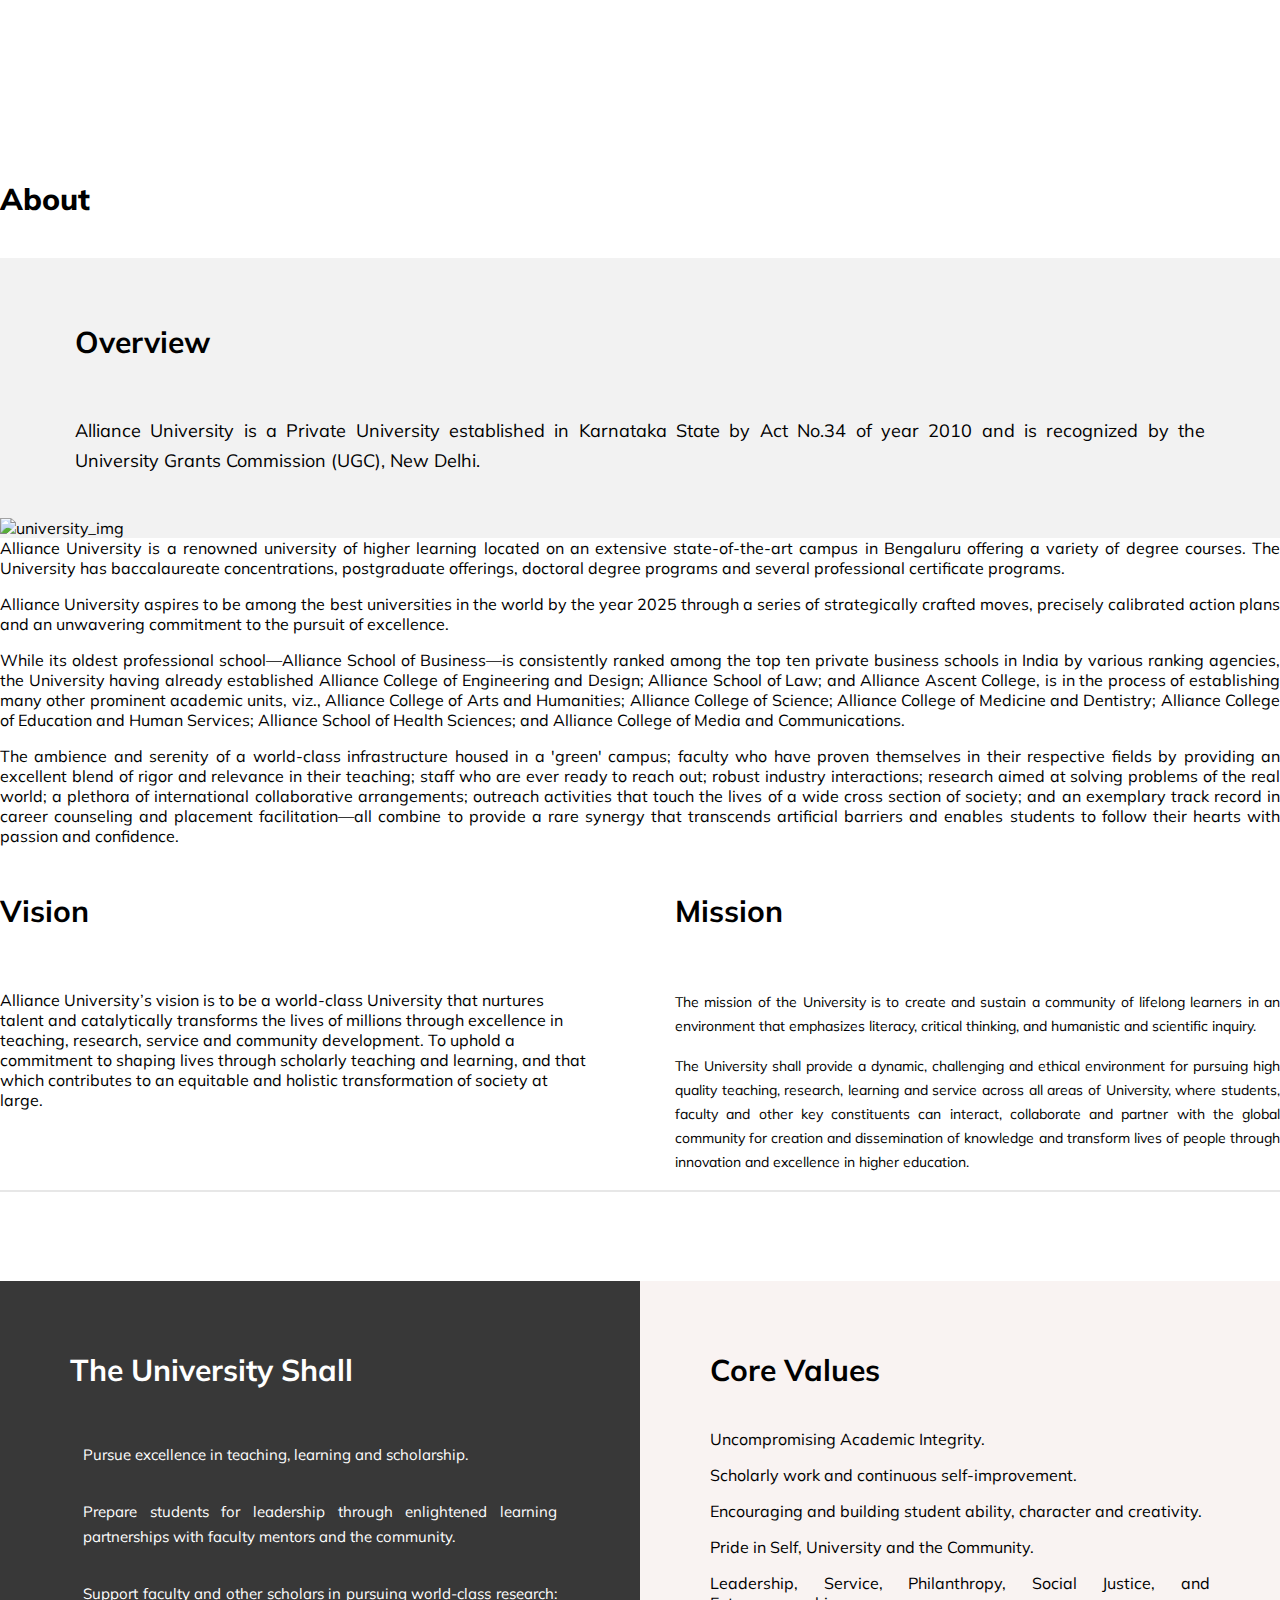
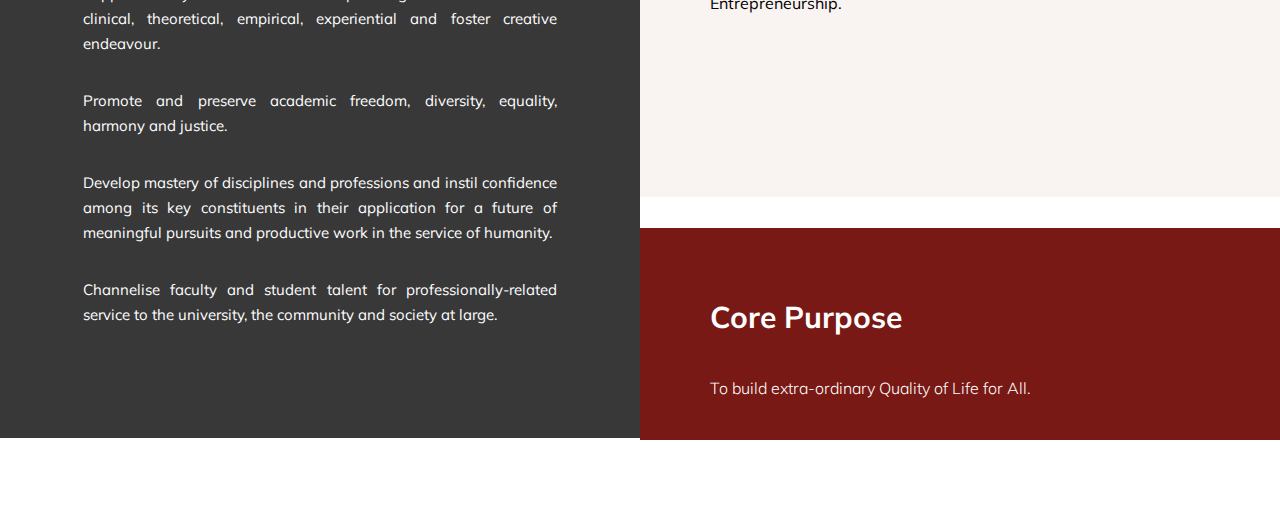
==== about.html @ cfe80951 "first commit" ====
<!DOCTYPE html>
<html lang="en">

<head>
    <meta charset="UTF-8">
    <meta name="viewport" content="width=device-width, initial-scale=1.0">
    <title>ABOUT US</title>
    <!-- bootstrap css v4.5 -->
    <link rel="stylesheet" href="https://cdn.jsdelivr.net/npm/bootstrap@4.5.3/dist/css/bootstrap.min.css"
        integrity="sha384-TX8t27EcRE3e/ihU7zmQxVncDAy5uIKz4rEkgIXeMed4M0jlfIDPvg6uqKI2xXr2" crossorigin="anonymous">
    <link rel="stylesheet" href="css/style1.css">
    <script src="https://use.fontawesome.com/a4810d46b6.js"></script>
    <link href='https://fonts.googleapis.com/css?family=Muli' rel='stylesheet'>
</head>

<body>
    <!-- 1st navbar  -->
    

    <!-- about pragaragh section -->
    <div class="container try1">
        <div class="row">
            <div class="col-md-12">
                <h3 class="about-heading">About</h3>
            </div>
      <!-- navbar js refresh do if asked       -->
        </div>
    </div>

    <!-- overview div starts from here  -->

    <div class="about-bg">
        <div class="container">
            <div class="pad_left">
                <div class="full-width">
                    <h2>Overview</h2>
                    <p>Alliance University is a Private University established in Karnataka State by Act No.34 of year
                        2010 and is recognized by the University Grants Commission (UGC), New Delhi.</p>
                </div>
            </div>
        </div>
        <!-- university image div  -->
        <div class="university_img">
            <img class="img-fluid w-100" src="https://alliance.edu.in/siteassets/images/campus-banner.jpg"
                alt="university_img">
            <section class="University-section">
                <div class="container">
                    <div class="about-section pad_left">
                        <div class="row pb-4">
                            <div class="col-md-12">
                                <p>Alliance University is a renowned university of higher learning located on an
                                    extensive state-of-the-art campus in Bengaluru offering a variety of degree courses.
                                    The University has baccalaureate concentrations, postgraduate offerings, doctoral
                                    degree programs and several professional certificate programs.</p>
                                <p>Alliance University aspires to be among the best universities in the world by the
                                    year 2025 through a series of strategically crafted moves, precisely calibrated
                                    action plans and an unwavering commitment to the pursuit of excellence.</p>
                                <p>While its oldest professional school—Alliance School of Business—is consistently
                                    ranked among the top ten private business schools in India by various ranking
                                    agencies, the University having already established Alliance College of Engineering
                                    and Design; Alliance School of Law; and Alliance Ascent College, is in the process
                                    of establishing many other prominent academic units, viz., Alliance College of Arts
                                    and Humanities; Alliance College of Science; Alliance College of Medicine and
                                    Dentistry; Alliance College of Education and Human Services; Alliance School of
                                    Health Sciences; and Alliance College of Media and Communications.</p>
                                <p>The ambience and serenity of a world-class infrastructure housed in a 'green' campus;
                                    faculty who have proven themselves in their respective fields by providing an
                                    excellent blend of rigor and relevance in their teaching; staff who are ever ready
                                    to reach out; robust industry interactions; research aimed at solving problems of
                                    the real world; a plethora of international collaborative arrangements; outreach
                                    activities that touch the lives of a wide cross section of society; and an exemplary
                                    track record in career counseling and placement facilitation—all combine to provide
                                    a rare synergy that transcends artificial barriers and enables students to follow
                                    their hearts with passion and confidence.</p>
                            </div>
                        </div>
                        <div class="row">
                            <div class="col-md-6 Vision">
                                <h3>Vision</h3>
                                <p">Alliance University’s vision is to be a world-class University that nurtures talent
                                    and catalytically transforms the lives of millions through excellence in teaching,
                                    research, service and community development. To uphold a commitment to shaping lives
                                    through scholarly teaching and learning, and that which contributes to an equitable
                                    and holistic transformation of society at large.</p>
                            </div>
                            <div class="col-md-6 Mission">
                                <h3>Mission</h3>
                                <p>The mission of the University is to create and sustain a community of lifelong
                                    learners in an environment that emphasizes literacy, critical thinking, and
                                    humanistic and scientific inquiry.</p>
                                <p>The University shall provide a dynamic, challenging and ethical environment for
                                    pursuing high quality teaching, research, learning and service across all areas of
                                    University, where students, faculty and other key constituents can interact,
                                    collaborate and partner with the global community for creation and dissemination of
                                    knowledge and transform lives of people through innovation and excellence in higher
                                    education.</p>
                            </div>
                        </div>
                    </div>
                </div>
            </section>

            <!-- university shall -->

            <section class="about-shall">
                <div class="container">
                    <div class="row">
                        <div class="col-md-6">
                            <div class="shall">
                                <h3>The University Shall</h3>
                                <p>Pursue excellence in teaching, learning and scholarship.</p>
                                <p>Prepare students for leadership through enlightened learning partnerships with
                                    faculty mentors and the community.</p>
                                <p>Support faculty and other scholars in pursuing world-class research: clinical,
                                    theoretical, empirical, experiential and foster creative endeavour.</p>
                                <p>Promote and preserve academic freedom, diversity, equality, harmony and justice.</p>
                                <p>Develop mastery of disciplines and professions and instil confidence among its key
                                    constituents in their application for a future of meaningful pursuits and productive
                                    work in the service of humanity.</p>
                                <p>Channelise faculty and student talent for professionally-related service to the
                                    university, the community and society at large.</p>

                            </div>
                        </div>
                        <div class="col-md-6">
                            <div class="Values">
                                <h3>Core Values</h3>
                                <p>Uncompromising Academic Integrity.</p>
                                <p>Scholarly work and continuous self-improvement.</p>
                                <p>Encouraging and building student ability, character and creativity.</p>
                                <p>Pride in Self, University and the Community.</p>
                                <p>Leadership, Service, Philanthropy, Social Justice, and Entrepreneurship.</p>
                            </div>
                            <div class="Purpose">
                                <h3>Core Purpose</h3>
                                <p style="font-size: 16px;">To build extra-ordinary Quality of Life for All.</p>
                            </div>
                        </div>
                    </div>
                </div>
            </section>

         



    <!-- bootstrap script v4.5 -->
    <script src="https://code.jquery.com/jquery-3.5.1.slim.min.js"
        integrity="sha384-DfXdz2htPH0lsSSs5nCTpuj/zy4C+OGpamoFVy38MVBnE+IbbVYUew+OrCXaRkfj" crossorigin="anonymous">
    </script>
    <script src="https://cdn.jsdelivr.net/npm/bootstrap@4.5.3/dist/js/bootstrap.bundle.min.js"
        integrity="sha384-ho+j7jyWK8fNQe+A12Hb8AhRq26LrZ/JpcUGGOn+Y7RsweNrtN/tE3MoK7ZeZDyx" crossorigin="anonymous">
    </script>
    <!-- navbar shrink js -->
    <script>
     $(document).on("scroll", function(){

        if ($(document).scrollTop() > 80){
            $(".primary-nav").addClass("shrink");
            $(".hrline").hide();
        } else {
            $(".primary-nav").removeClass("shrink");
            $(".hrline").show();
        }

        });
    </script>
</body>

</html>
---- css/style1.css ----
*, ::after, ::before {
    box-sizing: border-box;
}
body{
    margin: 0%;
    padding: 0%;
    box-sizing: border-box;
    font-family: Muli,sans-serif;
    
}
/* navbar css */
.navbar{
    background-color:#1a3a9c;
    padding-bottom: 3px;
    padding-right: 15px;
    padding-left: 15px;
    margin-right:auto;
    margin-left:auto;
    /* line-height: 1.7; */
}
.navbar  a {
    font-size: 13.5px;
    color: white ;

}
.spn_apply{
    font-size: 15px;
    padding: 14px 20px;
    color: #fff;
    background: #000;
    z-index: 1;
    overflow: hidden;
    font-weight: 900;
    letter-spacing: 2px;
    position: relative;
}

.spn:hover {
    transition: all .4s ease;
    -webkit-transition: all .4s ease;
    opacity: 0.7;
  }

 .container{
    width: 100%;
    /* padding-top: 10rem; */
    padding-right: 15px;
    padding-left: 15px;
    margin-right: auto;
    margin-left: auto;
 }

 .about-heading {
    font-weight: 800;
    font-size: 30px;
    padding: 0;
    width: 100%;
    margin-bottom: 40px;
}
/* second nav bar css */
/* .try{
    padding: 30px;
} */
.try1{
    padding-top: 150px;
}
.hrline{
    width:75%;
    text-align:left;
    margin-right:0;
    margin-top: -10px;
    color:gray;
    background-color:gray;
}
.top-logo {
    -webkit-transition: all .5s ease;
    -moz-transition: all .5s ease;
    -o-transition: all .5s ease;
    transition: all 1s ease;
    background: 0 0;
    position: fixed;
    z-index: 3;
    width: 100%;
    padding-top: 30px;
    background-color: #fff;
}
.shrink {
    padding-top: 30px !important;
    padding-bottom: 0 !important;
    min-height: 55px !important;
}
.shrink .zee {
    height: 50px !important;
    line-height: 0 !important;
    margin-top: -30px;
    transition: all 0.8s ease-in-out;

}
.primary-nav {
    transition: all 0.8s ease-in-out;
    -webkit-transition: all 0.8s ease-in-out;
    -moz-transition: all 0.8s ease-in-out;
  
 }
 .shrink a {
    padding-top: 0 !important;
    padding-bottom: 0 !important;  
    
}
 /* expereiment ends */
.top-logo .container-fluid {
    max-width: 1830px;
    padding-left: 0;
}
.container-fluid {
    width: 100%;
    padding-right: 15px;
    padding-left: 15px;
    margin-right: auto;
    margin-left: auto;
}
.wed-logo {
    float: left;
    width: 26%;
    padding-top: 25px;
    padding-left: 50px;
}
.wed-logo a {
    position: relative;
    z-index: 9999;
}
.main-menu {
    float: right;
    width: 74%;
}

.main-menu ul {
    float: right;
}
.main-menu ul li {
    /* float: left; */
    display: inline-block;
}
header.main-section.inner-header .main-menu a {
    color: #000;
}
.main-menu ul li a {
    color: #000;
    padding: 42px 16px 26px;
    display: block;
    font-size: 16px;
    font-weight: 900;
    text-transform: uppercase;
    position: relative;
    z-index: 999;
    letter-spacing: 2px;
}


/* overvivew style */
.about-bg {
    background: #f2f2f2;
}
.full-width {
    padding: 40px 60px;
}
.full-width h2 {
    font-size: 30px;
    padding: 0 0 30px;
    color: #000;
    font-weight: 700;
}
.full-width p:last-child {
    margin-bottom: 0;
}
.full-width p {
    font-size: 18px;
    line-height: 30px;
    
}

p{
    text-align: justify;
    margin-top: 0;
    margin-bottom: 1rem;
}

/* university image */
.university_img {
    position: relative;
}

.w-100 {
    width: 100%!important;
}
.img-fluid {
    max-width: 100%;
    height: auto;
}
img {
    vertical-align: middle;
    border-style: none;
}
/* about university */
.university_img .col-md-7 {
    -ms-flex: 0 0 100%;
    flex: 0 0 100%;
    width: 100%;
    max-width: 1230px;
    margin: 0 auto;
    
}
.d-none {
    display: none!important;
}
.University-section {
    background: #fff;
    border-bottom: 2px solid #9e9e9e40;
}
.row {
  
    display: flex;
    -ms-flex-wrap: wrap;
    flex-wrap: wrap;
    margin-right: -15px;
    margin-left: -15px;
}
/* vision mission */
.col-md-6.Vision {
    padding-right: 50px;
}
.Vision h3 {
    font-size: 30px;
    padding: 0 0 30px;
    color: #000;
    font-weight: 700;
}
.Vision p {
    font-size: 14px;
    color: #000;
    font-weight: 400;
    line-height: 24px;
}

.col-md-6.Mission {
    padding-left: 35px;
}

.Mission h3 {
    font-size: 30px;
    padding: 0 0 30px;
    color: #000;
    font-weight: 700;
}
.Mission p {
    font-size: 14px;
    color: #000;
    font-weight: 400;
    line-height: 24px;
}

/* University shall */
.about-shall {
    background: #fff;
    padding: 7% 0;
}
@media (min-width: 768px){
.col-md-6 {
    -ms-flex: 0 0 50%;
    flex: 0 0 50%;
    max-width: 50%;
}
}

.shall {
    padding: 40px 70px;
    background: #383838;
    height: 757px;
}
.shall h3 {
    color: #fff;
    font-size: 30px;
    padding: 0 0 10px;
    font-weight: 700;
}

.shall p {
    font-size: 15px;
    color: #fff;
    font-weight: 400;
    line-height: 25px;
    padding: 13px;
    margin-bottom: 6px;
}
/* core values section */

.Values {
    background: #f9f3f2;
    padding: 40px 70px;
    margin-bottom: 31px;
    height: 516px;
}

.Values h3 {
    font-size: 30px;
    padding: 0 0 10px;
    font-weight: 700;
}
/* Purpose section */
.Purpose {
    background: #781915;
    padding: 40px 70px;
    height: 212px;
}

.Purpose h3 {
    color: #fff;
    font-size: 30px;
    padding: 0 0 10px;
    font-weight: 700;
    margin-bottom: 30px;
}

.Purpose p {
    font-size: 21px;
    color: #fff;
    font-weight: 300;
    line-height: 24px;
}

/* footer css */
.wed-hom-footer {
    padding: 25px 0 15px;
    background: #2e334a;
}

.wed-foot-link {
    border-top: 1px groove #ffffff00;
    border-bottom: 1px groove #6a83a000;
    padding: 35px 0 0;
}
.wed-foot-link div {
    border-right: 1px groove #6a83a000;
}

.wed-hom-footer h4 {
    font-size: 14px;
    color: #fff;
    padding-bottom: 6px;
    text-transform: uppercase;
    padding-top: 15px;
    font-weight: 900;
    margin-bottom: 5px;
}

.wed-foot-link ul {
    padding-left: 0;
    width: 100%;
    display: table;
}
.wed-foot-link ul li {
    width: 100%;
    float: left;
    list-style: none;
    text-align: left;
}
.wed-foot-link ul li a {
    color: #cfd3e2;
    font-size: 13px;
    font-weight: 400;
}
a {
    color: #007bff;
    text-decoration: none;
    background-color: transparent;
    -webkit-transition: all .5s ease;
    -moz-transition: all .5s ease;
    -o-transition: all .5s ease;
    transition: all .5s ease;
    outline: 0;
}
.wed-foot-link h5 {
    color: #fff;
    font-weight: 800;
    margin: 22px 0 15px;
}
.wed-foot-link div:last-child {
    border-right: 1px groove #6a83a000;
}
/* social section in footer */
.icon-link.fill.facebook {
    background-color: #3b5998;
}

.icon-link.round {
    border-radius: 50%;
}
.icon-link {
    width: 40px;
    height: 40px;
    background-color: #666;
    line-height: 30px;
    text-align: center;
    vertical-align: middle;
    display: inline-block;
    cursor: pointer;
    outline: 0;
    margin: 5px;
    box-sizing: content-box;
}

.icon-link .fa {
    color: #fff;
    line-height: 40px;
    font-size: 20px;
}
/* .fa {
    display: inline-block;
    font: normal normal normal 14px/1 FontAwesome;
    font-size: inherit;
    text-rendering: auto;
    -webkit-font-smoothing: antialiased;
    -moz-osx-font-smoothing: grayscale;
} */

.icon-link.fill.twitter {
    background-color: #00aced;
}
.icon-link.fill.instagram {
    background-color: #517fa1;
}
.icon-link.fill.youtube-play {
    background-color: #df1c31;
}
.icon-link.fill.linkedin {
    background-color: #007bb3;
}

.social .icon-link.fill:hover{
 background-color: #ebebeb;
 
}
.social i:hover{
   color: #007bb3;
}
.social .fa-youtube-play:hover{
    color: #df1c31;
 }
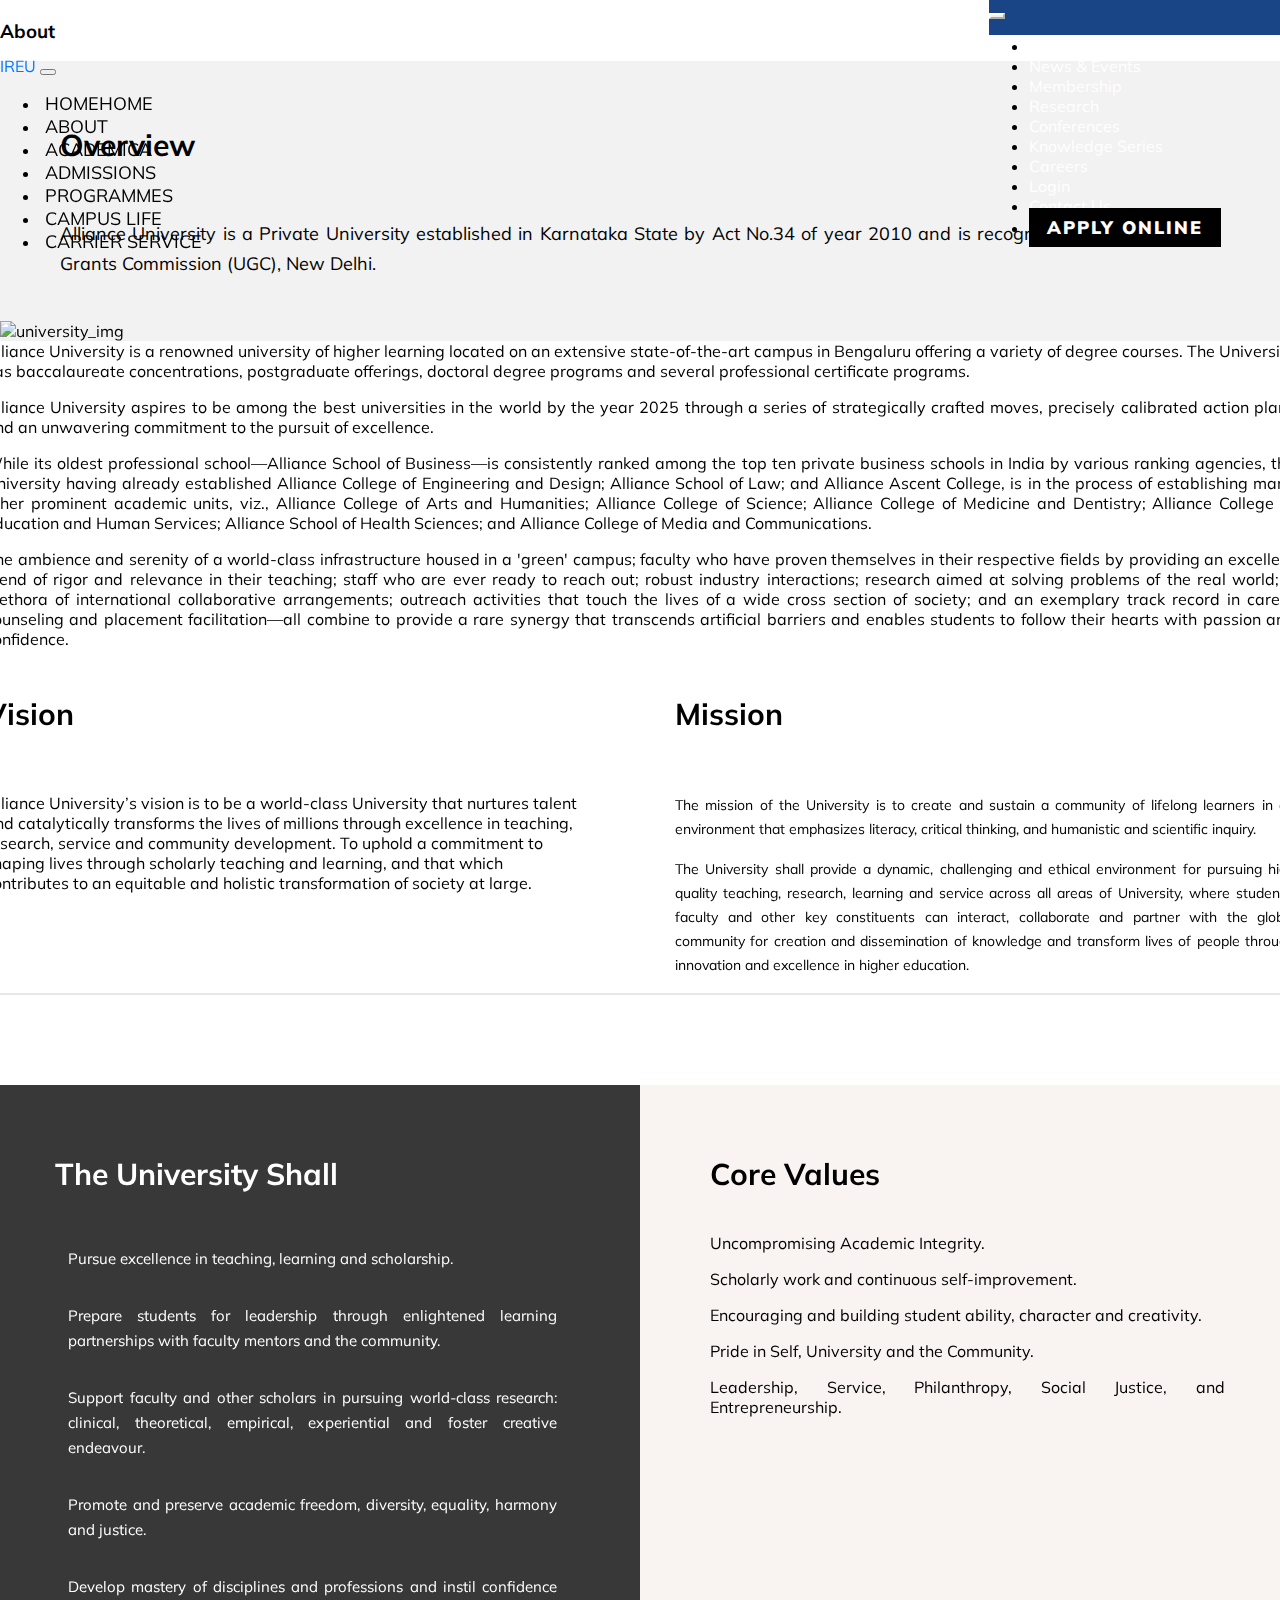
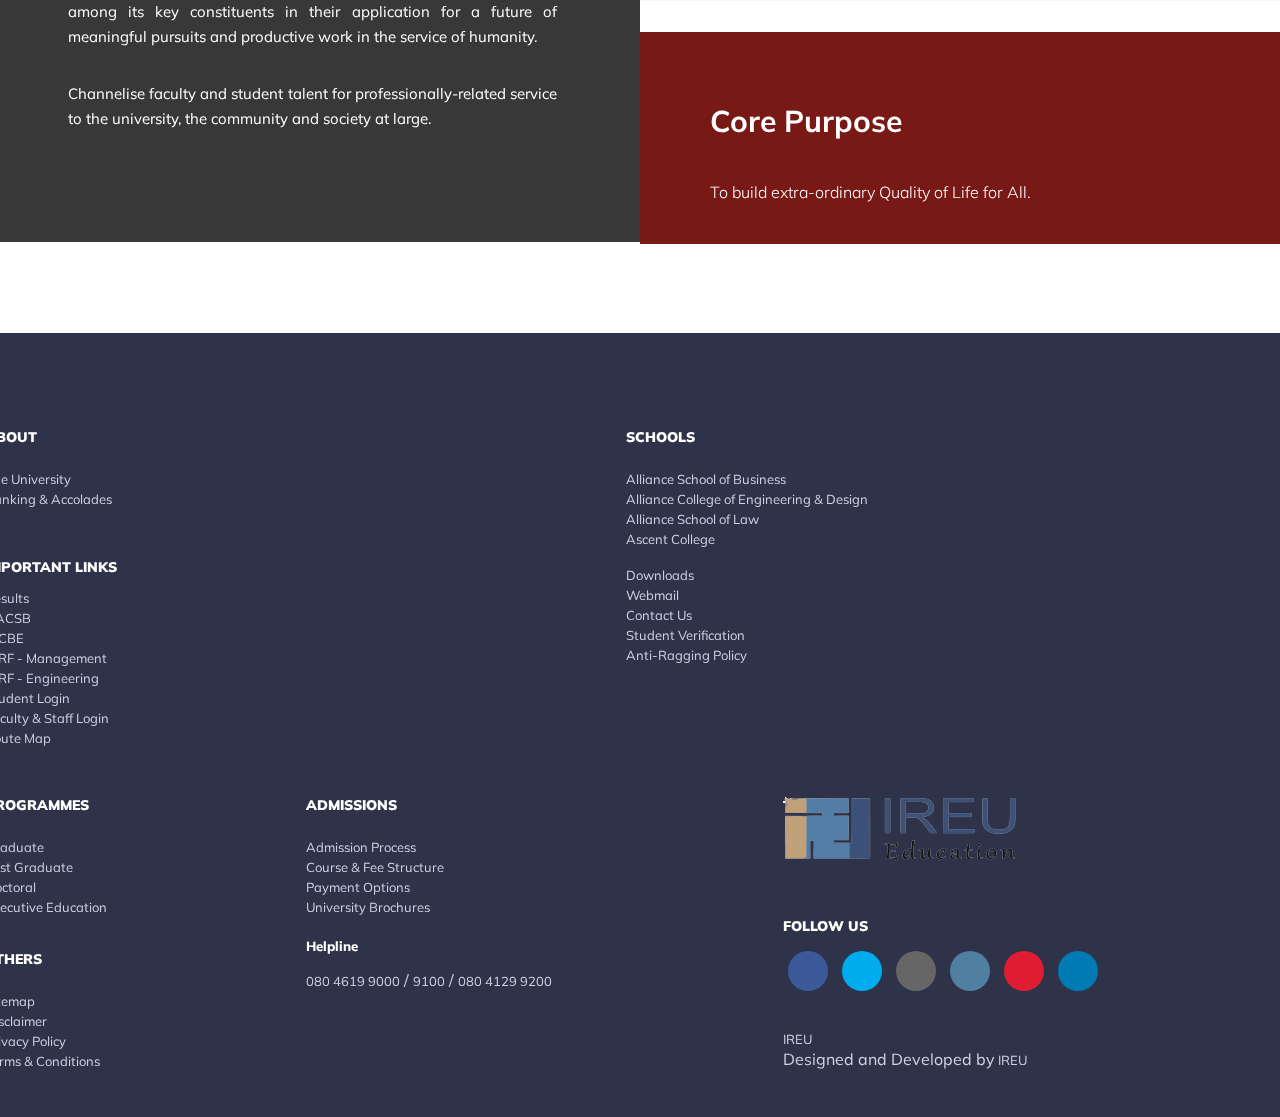
==== commit fda63cff: "final" ====
--- a/about.html
+++ b/about.html
@@ -8,14 +8,96 @@
     <!-- bootstrap css v4.5 -->
     <link rel="stylesheet" href="https://cdn.jsdelivr.net/npm/bootstrap@4.5.3/dist/css/bootstrap.min.css"
         integrity="sha384-TX8t27EcRE3e/ihU7zmQxVncDAy5uIKz4rEkgIXeMed4M0jlfIDPvg6uqKI2xXr2" crossorigin="anonymous">
+        <link rel="stylesheet" href="css/nav_bar.css">
     <link rel="stylesheet" href="css/style1.css">
+    <link rel="stylesheet" href="css/foot.css">
     <script src="https://use.fontawesome.com/a4810d46b6.js"></script>
     <link href='https://fonts.googleapis.com/css?family=Muli' rel='stylesheet'>
 </head>
 
 <body>
     <!-- 1st navbar  -->
-    
+     <header>
+        <!-- 
+fixed
+-->
+<nav class="navbar navbar-expand-lg  fixed-top ">
+    <a href="/" class="navbar-brand"></a>
+    <button class="navbar-toggler custom-toggler" type="button" data-toggle="collapse" data-target="#navbar1">
+        <span class="navbar-toggler-icon "></span>
+    </button>
+    <div class="navbar-collapse collapse" id="navbar1">
+        <ul class="navbar-nav ml-auto" >
+            <li class="nav-item active">
+                <a class="nav-link" href="#" style="color: #fff">International Collaborations<span class="sr-only">Home</span></a>
+            </li>
+            <li class="nav-item">
+                <a class="nav-link" href="#" style="color: #fff">News &amp; Events</a>
+            </li>
+            <li class="nav-item">
+                <a class="nav-link link2" href="#" style="color: #fff">Membership</a>
+            </li>
+            <li class="nav-item">
+                <a class="nav-link link2" href="#" style="color: #fff">Research</a>
+            </li>
+            <li class="nav-item">
+                <a class="nav-link link2" href="#" style="color: #fff">Conferences</a>
+            </li>
+            <li class="nav-item">
+                <a class="nav-link link2" href="#" style="color: #fff">Knowledge Series</a>
+            </li>
+            <li class="nav-item">
+                <a class="nav-link link2" href="#" style="color: #fff">Careers</a>
+            </li>
+            <li class="nav-item">
+                <a class="nav-link link2" href="#" style="color: #fff">Login</a>
+            </li>
+            <li class="nav-item">
+                <a class="nav-link link2" href="#" style="color: #fff"> Contact Us</a>
+            </li>
+            <li class="nav-item">
+                <a class="nav-link link2" href="#" style="color: #fff"><span class="spn_apply">APPLY ONLINE</span></a></a>
+            </li>
+            
+        </ul>
+    </div>
+</nav>
+
+<div class="sticky-top">
+    <nav class="navbar navbar-expand-sm ">
+        <a href="/" class="navbar-brand">IREU</a>
+        <button class="navbar-toggler custom-toggle1" type="button" data-toggle="collapse" data-target="#navbar2">
+            <span class="navbar-toggler-icon"></span>
+        </button>
+        <div class="navbar-collapse collapse" id="navbar2">
+            <ul class="navbar-nav ml-auto snd_nav">
+                <li class="nav-item active ">
+                    <a class="nav-link link2" href="index.html" style="color:black">Home<span class="sr-only">Home</span></a>
+                </li>
+                <li class="nav-item">
+                    <a class="nav-link link2" href="about.html" style="color:black">About</a>
+                </li>
+                <li class="nav-item">
+                    <a class="nav-link link2" href="#" style="color:black">Academica</a>
+                </li>
+                <li class="nav-item">
+                    <a class="nav-link link2" href="#" style="color:black">Admissions</a>
+                </li>
+                <li class="nav-item">
+                    <a class="nav-link link2" href="#" style="color:black">Programmes</a>
+                </li>
+                <li class="nav-item">
+                    <a class="nav-link link2" href="#" style="color:black">Campus Life</a>
+                </li>
+                <li class="nav-item">
+                    <a class="nav-link link2" href="#" style="color:black">Carrier Service</a>
+                </li>
+            </ul>
+        </div>
+    </nav>
+</div>
+
+    </header>
 
     <!-- about pragaragh section -->
     <div class="container try1">
@@ -140,7 +222,153 @@
                 </div>
             </section>
 
-         
+          <footer>
+ <div class="wed-hom-footer">
+                <div class="container">
+                    <div class="row wed-foot-link">
+                        <div class="col-md-2 foot-tc-mar-t-o">
+                            <h4>About</h4>
+                            <ul>
+                                <li>
+                                    <a href="#">The University</a>
+                                </li>
+                                <li>
+                                    <a href="#">Ranking & Accolades</a>
+                                </li>
+                            </ul>
+                            <ul>
+                            <h4>Important Links</h4>
+                            <li>
+                                <a href="#">Results</a>
+                            </li>
+                            <li>
+                                <a href="#">AACSB</a>
+                            </li>
+                            <li>
+                                <a href="#">IACBE</a>
+                            </li>
+                            <li>
+                                <a href="#">NIRF - Management</a>
+                            </li>
+                            <li>
+                                <a href="#">NIRF - Engineering</a>
+                            </li>
+                            <li>
+                                <a href="#">Student Login</a>
+                            </li>
+                            <li>
+                                <a href="#">Faculty & Staff Login</a>
+                            </li>
+                            <li>
+                                <a href="#">Route Map</a>
+                            </li>
+                        </ul>
+                        </div>
+                        <!-- schools div -->
+                        <div class="col-md-3 foot-tc-mar-t-o">
+                            <h4>schools</h4>
+                            <ul>
+                                <li>
+                                    <a href="#">Alliance School of Business</a>
+                                </li>
+                                <li>
+                                    <a href="#">Alliance College of Engineering & Design</a>
+                                </li>
+                                <li>
+                                    <a href="#">Alliance School of Law</a>
+                                </li>
+                                <li>
+                                    <a href="#">Ascent College</a>
+                                </li>
+                            </ul>
+                            <ul>
+                                <li>
+                                    <a href="#">Downloads</a>
+                                </li>
+                                <li>
+                                    <a href="#">Webmail</a>
+                                </li>
+                                <li>
+                                    <a href="#">Contact Us</a>
+                                </li>
+                                <li>
+                                    <a href="#">Student Verification</a>
+                                </li>
+                                <li>
+                                    <a href="#">Anti-Ragging Policy</a>
+                                </li>
+                            </ul>
+                        </div>
+                        <!-- programmes section -->
+                    <div class="col-md-2 foot-tc-mar-t-o">
+                        <h4>PROGRAMMES</h4>
+                        <ul>
+                            <li><a href="#">Graduate</a></li>
+                            <li><a href="#">Post Graduate</a></li>
+                            <li><a href="#">Doctoral</a></li>
+                            <li><a href="#">Executive Education</a></li>
+                        </ul>
+                        <h4>OTHERS</h4>
+                        <ul>
+                            <li><a href="#">Sitemap</a></li>
+                            <li><a href="#">Disclaimer</a></li>
+                            <li><a href="#">Privacy Policy</a></li>
+                            <li><a href="#">Terms & Conditions</a></li>
+                        </ul>
+                    </div>
+                     <!-- admission section -->
+                    <div class="col-md-2 foot-tc-mar-t-o mobile-ftr1">
+                        <h4>Admissions</h4>
+                        <ul>
+                            <li><a href="#">Admission Process</a></li>
+                            <li><a href="#">Course & Fee Structure</a></li>
+                            <li><a href="#">Payment Options</a></li>
+                            <li><a href="#">University Brochures</a></li>
+                        </ul>
+                        <h5>Helpline</h5>
+                        <ul>
+                            <li>
+                              <p style="color: #cfd3e2;">
+                                <a href="#">080 4619 9000</a>
+                                / 
+                                <a href="#">9100</a>
+                                / 
+                                <a href="#">080 4129 9200</a>
+                              </p>
+                            </li>
+                        </ul>
+                    </div>
+                     <!-- logo and social icon section -->
+                     <div class="col-md-3">
+                         <h4><a href="#"><img src="IREU-logo.png" alt="IREU_LOGO"></a></h4>
+                         <ul><li>
+                             <h4>follow us</h4>
+                             <p class="social">
+                                 <span><a target="_blank" href="https://www.facebook.com/" class="icon-link round facebook fill"><i class="fa fa-facebook"></i></a></span>
+                                 <span><a target="_blank" href="https://twitter.com/" class="icon-link round twitter fill"><i class="fa fa-twitter"></i></a></span>
+                                 <span><a target="_blank" title="blogspot.com" href="#" class="icon-link round newspaper-o fill"><i class="fa fa-newspaper-o"></i></a></span>
+                                 <span><a target="_blank" href="https://www.instagram.com/" class="icon-link round instagram fill"><i class="fa fa-instagram"></i></a></span>
+                                 <span><a target="_blank" href="https://www.youtube.com/" class="icon-link round youtube-play fill"><i class="fa fa-youtube-play"></i></a></span>
+                                 <span ><a target="_blank" href="https://www.linkedin.com/" class="icon-link round linkedin fill"><i class="fa fa-linkedin"></i></a></span>
+                             </p>
+                            </li>
+                        </ul>
+                        <ul>
+                            <li>
+                                <p><a href="#"><i class="fa fa-copyright"></i> IREU</a></p>
+                                <p style="margin-top: -15px;color: #cfd3e2;">Designed and Developed by<a href="#"> IREU</a></p>
+                            </li>
+                        </ul>
+                     </div>
+
+                    </div>
+                </div>
+            </div>
+                  
+        </div>
+    </div>
+
+     </footer>
 
 
 
@@ -152,19 +380,23 @@
         integrity="sha384-ho+j7jyWK8fNQe+A12Hb8AhRq26LrZ/JpcUGGOn+Y7RsweNrtN/tE3MoK7ZeZDyx" crossorigin="anonymous">
     </script>
     <!-- navbar shrink js -->
-    <script>
-     $(document).on("scroll", function(){
-
-        if ($(document).scrollTop() > 80){
-            $(".primary-nav").addClass("shrink");
-            $(".hrline").hide();
+   <script>
+    $(document).ready(function () {
+    var scroll_pos = 0;
+    $(document).scroll(function () {
+        scroll_pos = $(this).scrollTop();
+        if (scroll_pos > 80) {
+            $(".sticky-top a").css("color", "white");
+            $(".sticky-top").css('background-color', 'black');
+
+
         } else {
-            $(".primary-nav").removeClass("shrink");
-            $(".hrline").show();
+            $(".sticky-top").css('background-color', 'transparent');
         }
-
-        });
-    </script>
+    });
+});
+
+</script>
 </body>
 
 </html>--- a/css/nav_bar.css
+++ b/css/nav_bar.css
@@ -0,0 +1,65 @@
+.fixed-top{
+    height: 35px;
+}
+.fixed-top-2 {
+    margin-top: 56px;
+    /* text-align: justify; */
+   
+}
+.custom-toggler .navbar-toggler-icon {
+  background-image: url("data:image/svg+xml;charset=utf8,<svg viewBox='0 0 32 32' xmlns='http://www.w3.org/2000/svg'><path stroke='rgba(255,255,255, 255)' stroke-width='2' stroke-linecap='round' stroke-miterlimit='10' d='M4 8h24M4 16h24M4 24h24'/></svg>");
+  height: 15px;
+  width: 20px;
+}
+
+.custom-toggler.navbar-toggler {
+  border-color: rgb(255, 255, 255);
+} 
+.custom-toggler1 .navbar-toggler-icon {
+  background-image: url("data:image/svg+xml;charset=utf8,<svg viewBox='0 0 32 32' xmlns='http://www.w3.org/2000/svg'><path stroke='rgba(55, 72, 113, 1)' stroke-width='2' stroke-linecap='round' stroke-miterlimit='10' d='M4 8h24M4 16h24M4 24h24'/></svg>");
+  height: 15px;
+  width: 20px;
+}
+
+.custom-toggler1.navbar-toggler {
+  border-color: rgb(255, 255, 255);
+} 
+header >.navbar{
+ 
+    background-color: #194486 ;
+    float: right;
+}
+
+.sticky-top {
+    padding-top: 56px;
+    background-color: transparent;
+    color: black;
+    position: fixed;
+    width: 100%;
+    padding-bottom: 20px;
+    
+}
+.snd_nav>li>a{
+    font-size: large;
+    text-transform: uppercase;
+    padding: 5px;
+}
+.snd_nav>.nav-item>.link2:hover{
+    
+    text-transform: uppercase;
+    padding: 5px;
+    color: blueviolet;
+    text-decoration: underline;
+}
+.spn_apply {
+    color: #fff;
+    background: #000;
+    padding: 8px 18px;
+    overflow: hidden;
+    z-index: 1;
+    position: relative;
+    z-index: 1;
+    font-size: 18px;
+    font-weight: 900;
+    letter-spacing: 2px;
+}--- a/css/style1.css
+++ b/css/style1.css
@@ -1,418 +1,267 @@
-*, ::after, ::before {
-    box-sizing: border-box;
-}
-body{
-    margin: 0%;
-    padding: 0%;
-    box-sizing: border-box;
-    font-family: Muli,sans-serif;
-    
-}
-/* navbar css */
-.navbar{
-    background-color:#1a3a9c;
-    padding-bottom: 3px;
-    padding-right: 15px;
-    padding-left: 15px;
-    margin-right:auto;
-    margin-left:auto;
-    /* line-height: 1.7; */
-}
-.navbar  a {
-    font-size: 13.5px;
-    color: white ;
-
-}
-.spn_apply{
-    font-size: 15px;
-    padding: 14px 20px;
-    color: #fff;
-    background: #000;
-    z-index: 1;
-    overflow: hidden;
-    font-weight: 900;
-    letter-spacing: 2px;
-    position: relative;
-}
-
-.spn:hover {
-    transition: all .4s ease;
-    -webkit-transition: all .4s ease;
-    opacity: 0.7;
-  }
-
- .container{
-    width: 100%;
-    /* padding-top: 10rem; */
-    padding-right: 15px;
-    padding-left: 15px;
-    margin-right: auto;
-    margin-left: auto;
- }
-
- .about-heading {
-    font-weight: 800;
-    font-size: 30px;
-    padding: 0;
-    width: 100%;
-    margin-bottom: 40px;
-}
-/* second nav bar css */
-/* .try{
-    padding: 30px;
-} */
-.try1{
-    padding-top: 150px;
-}
-.hrline{
-    width:75%;
-    text-align:left;
-    margin-right:0;
-    margin-top: -10px;
-    color:gray;
-    background-color:gray;
-}
-.top-logo {
-    -webkit-transition: all .5s ease;
-    -moz-transition: all .5s ease;
-    -o-transition: all .5s ease;
-    transition: all 1s ease;
-    background: 0 0;
-    position: fixed;
-    z-index: 3;
-    width: 100%;
-    padding-top: 30px;
-    background-color: #fff;
-}
-.shrink {
-    padding-top: 30px !important;
-    padding-bottom: 0 !important;
-    min-height: 55px !important;
-}
-.shrink .zee {
-    height: 50px !important;
-    line-height: 0 !important;
-    margin-top: -30px;
-    transition: all 0.8s ease-in-out;
-
-}
-.primary-nav {
-    transition: all 0.8s ease-in-out;
-    -webkit-transition: all 0.8s ease-in-out;
-    -moz-transition: all 0.8s ease-in-out;
-  
- }
- .shrink a {
-    padding-top: 0 !important;
-    padding-bottom: 0 !important;  
-    
-}
- /* expereiment ends */
-.top-logo .container-fluid {
-    max-width: 1830px;
-    padding-left: 0;
-}
-.container-fluid {
-    width: 100%;
-    padding-right: 15px;
-    padding-left: 15px;
-    margin-right: auto;
-    margin-left: auto;
-}
-.wed-logo {
-    float: left;
-    width: 26%;
-    padding-top: 25px;
-    padding-left: 50px;
-}
-.wed-logo a {
-    position: relative;
-    z-index: 9999;
-}
-.main-menu {
-    float: right;
-    width: 74%;
-}
-
-.main-menu ul {
-    float: right;
-}
-.main-menu ul li {
-    /* float: left; */
-    display: inline-block;
-}
-header.main-section.inner-header .main-menu a {
-    color: #000;
-}
-.main-menu ul li a {
-    color: #000;
-    padding: 42px 16px 26px;
-    display: block;
-    font-size: 16px;
-    font-weight: 900;
-    text-transform: uppercase;
-    position: relative;
-    z-index: 999;
-    letter-spacing: 2px;
-}
-
-
+*,
+::after,
+::before {
+  box-sizing: border-box;
+}
+body {
+  margin: 0%;
+  padding: 0%;
+  box-sizing: border-box;
+  font-family: Muli, sans-serif;
+}
 /* overvivew style */
 .about-bg {
-    background: #f2f2f2;
+  background: #f2f2f2;
 }
 .full-width {
-    padding: 40px 60px;
+  padding: 40px 60px;
 }
 .full-width h2 {
-    font-size: 30px;
-    padding: 0 0 30px;
-    color: #000;
-    font-weight: 700;
+  font-size: 30px;
+  padding: 0 0 30px;
+  color: #000;
+  font-weight: 700;
 }
 .full-width p:last-child {
-    margin-bottom: 0;
+  margin-bottom: 0;
 }
 .full-width p {
-    font-size: 18px;
-    line-height: 30px;
-    
-}
-
-p{
-    text-align: justify;
-    margin-top: 0;
-    margin-bottom: 1rem;
+  font-size: 18px;
+  line-height: 30px;
+}
+
+p {
+  text-align: justify;
+  margin-top: 0;
+  margin-bottom: 1rem;
 }
 
 /* university image */
 .university_img {
-    position: relative;
+  position: relative;
 }
 
 .w-100 {
-    width: 100%!important;
+  width: 100% !important;
 }
 .img-fluid {
-    max-width: 100%;
-    height: auto;
+  max-width: 100%;
+  height: auto;
 }
 img {
-    vertical-align: middle;
-    border-style: none;
+  vertical-align: middle;
+  border-style: none;
 }
 /* about university */
 .university_img .col-md-7 {
-    -ms-flex: 0 0 100%;
-    flex: 0 0 100%;
-    width: 100%;
-    max-width: 1230px;
-    margin: 0 auto;
-    
+  -ms-flex: 0 0 100%;
+  flex: 0 0 100%;
+  width: 100%;
+  max-width: 1230px;
+  margin: 0 auto;
 }
 .d-none {
-    display: none!important;
+  display: none !important;
 }
 .University-section {
-    background: #fff;
-    border-bottom: 2px solid #9e9e9e40;
+  background: #fff;
+  border-bottom: 2px solid #9e9e9e40;
 }
 .row {
-  
-    display: flex;
-    -ms-flex-wrap: wrap;
-    flex-wrap: wrap;
-    margin-right: -15px;
-    margin-left: -15px;
+  display: flex;
+  -ms-flex-wrap: wrap;
+  flex-wrap: wrap;
+  margin-right: -15px;
+  margin-left: -15px;
 }
 /* vision mission */
 .col-md-6.Vision {
-    padding-right: 50px;
+  padding-right: 50px;
 }
 .Vision h3 {
-    font-size: 30px;
-    padding: 0 0 30px;
-    color: #000;
-    font-weight: 700;
+  font-size: 30px;
+  padding: 0 0 30px;
+  color: #000;
+  font-weight: 700;
 }
 .Vision p {
-    font-size: 14px;
-    color: #000;
-    font-weight: 400;
-    line-height: 24px;
+  font-size: 14px;
+  color: #000;
+  font-weight: 400;
+  line-height: 24px;
 }
 
 .col-md-6.Mission {
-    padding-left: 35px;
+  padding-left: 35px;
 }
 
 .Mission h3 {
-    font-size: 30px;
-    padding: 0 0 30px;
-    color: #000;
-    font-weight: 700;
+  font-size: 30px;
+  padding: 0 0 30px;
+  color: #000;
+  font-weight: 700;
 }
 .Mission p {
-    font-size: 14px;
-    color: #000;
-    font-weight: 400;
-    line-height: 24px;
+  font-size: 14px;
+  color: #000;
+  font-weight: 400;
+  line-height: 24px;
 }
 
 /* University shall */
 .about-shall {
-    background: #fff;
-    padding: 7% 0;
-}
-@media (min-width: 768px){
-.col-md-6 {
+  background: #fff;
+  padding: 7% 0;
+}
+@media (min-width: 768px) {
+  .col-md-6 {
     -ms-flex: 0 0 50%;
     flex: 0 0 50%;
     max-width: 50%;
-}
+  }
 }
 
 .shall {
-    padding: 40px 70px;
-    background: #383838;
-    height: 757px;
+  padding: 40px 70px;
+  background: #383838;
+  height: 757px;
 }
 .shall h3 {
-    color: #fff;
-    font-size: 30px;
-    padding: 0 0 10px;
-    font-weight: 700;
+  color: #fff;
+  font-size: 30px;
+  padding: 0 0 10px;
+  font-weight: 700;
 }
 
 .shall p {
-    font-size: 15px;
-    color: #fff;
-    font-weight: 400;
-    line-height: 25px;
-    padding: 13px;
-    margin-bottom: 6px;
+  font-size: 15px;
+  color: #fff;
+  font-weight: 400;
+  line-height: 25px;
+  padding: 13px;
+  margin-bottom: 6px;
 }
 /* core values section */
 
 .Values {
-    background: #f9f3f2;
-    padding: 40px 70px;
-    margin-bottom: 31px;
-    height: 516px;
+  background: #f9f3f2;
+  padding: 40px 70px;
+  margin-bottom: 31px;
+  height: 516px;
 }
 
 .Values h3 {
-    font-size: 30px;
-    padding: 0 0 10px;
-    font-weight: 700;
+  font-size: 30px;
+  padding: 0 0 10px;
+  font-weight: 700;
 }
 /* Purpose section */
 .Purpose {
-    background: #781915;
-    padding: 40px 70px;
-    height: 212px;
+  background: #781915;
+  padding: 40px 70px;
+  height: 212px;
 }
 
 .Purpose h3 {
-    color: #fff;
-    font-size: 30px;
-    padding: 0 0 10px;
-    font-weight: 700;
-    margin-bottom: 30px;
+  color: #fff;
+  font-size: 30px;
+  padding: 0 0 10px;
+  font-weight: 700;
+  margin-bottom: 30px;
 }
 
 .Purpose p {
-    font-size: 21px;
-    color: #fff;
-    font-weight: 300;
-    line-height: 24px;
+  font-size: 21px;
+  color: #fff;
+  font-weight: 300;
+  line-height: 24px;
 }
 
 /* footer css */
 .wed-hom-footer {
-    padding: 25px 0 15px;
-    background: #2e334a;
+  padding: 25px 0 15px;
+  background: #2e334a;
 }
 
 .wed-foot-link {
-    border-top: 1px groove #ffffff00;
-    border-bottom: 1px groove #6a83a000;
-    padding: 35px 0 0;
+  border-top: 1px groove #ffffff00;
+  border-bottom: 1px groove #6a83a000;
+  padding: 35px 0 0;
 }
 .wed-foot-link div {
-    border-right: 1px groove #6a83a000;
+  border-right: 1px groove #6a83a000;
 }
 
 .wed-hom-footer h4 {
-    font-size: 14px;
-    color: #fff;
-    padding-bottom: 6px;
-    text-transform: uppercase;
-    padding-top: 15px;
-    font-weight: 900;
-    margin-bottom: 5px;
+  font-size: 14px;
+  color: #fff;
+  padding-bottom: 6px;
+  text-transform: uppercase;
+  padding-top: 15px;
+  font-weight: 900;
+  margin-bottom: 5px;
 }
 
 .wed-foot-link ul {
-    padding-left: 0;
-    width: 100%;
-    display: table;
+  padding-left: 0;
+  width: 100%;
+  display: table;
 }
 .wed-foot-link ul li {
-    width: 100%;
-    float: left;
-    list-style: none;
-    text-align: left;
+  width: 100%;
+  float: left;
+  list-style: none;
+  text-align: left;
 }
 .wed-foot-link ul li a {
-    color: #cfd3e2;
-    font-size: 13px;
-    font-weight: 400;
+  color: #cfd3e2;
+  font-size: 13px;
+  font-weight: 400;
 }
 a {
-    color: #007bff;
-    text-decoration: none;
-    background-color: transparent;
-    -webkit-transition: all .5s ease;
-    -moz-transition: all .5s ease;
-    -o-transition: all .5s ease;
-    transition: all .5s ease;
-    outline: 0;
+  color: #007bff;
+  text-decoration: none;
+  background-color: transparent;
+  -webkit-transition: all 0.5s ease;
+  -moz-transition: all 0.5s ease;
+  -o-transition: all 0.5s ease;
+  transition: all 0.5s ease;
+  outline: 0;
 }
 .wed-foot-link h5 {
-    color: #fff;
-    font-weight: 800;
-    margin: 22px 0 15px;
+  color: #fff;
+  font-weight: 800;
+  margin: 22px 0 15px;
 }
 .wed-foot-link div:last-child {
-    border-right: 1px groove #6a83a000;
+  border-right: 1px groove #6a83a000;
 }
 /* social section in footer */
 .icon-link.fill.facebook {
-    background-color: #3b5998;
+  background-color: #3b5998;
 }
 
 .icon-link.round {
-    border-radius: 50%;
+  border-radius: 50%;
 }
 .icon-link {
-    width: 40px;
-    height: 40px;
-    background-color: #666;
-    line-height: 30px;
-    text-align: center;
-    vertical-align: middle;
-    display: inline-block;
-    cursor: pointer;
-    outline: 0;
-    margin: 5px;
-    box-sizing: content-box;
+  width: 40px;
+  height: 40px;
+  background-color: #666;
+  line-height: 30px;
+  text-align: center;
+  vertical-align: middle;
+  display: inline-block;
+  cursor: pointer;
+  outline: 0;
+  margin: 5px;
+  box-sizing: content-box;
 }
 
 .icon-link .fa {
-    color: #fff;
-    line-height: 40px;
-    font-size: 20px;
+  color: #fff;
+  line-height: 40px;
+  font-size: 20px;
 }
 /* .fa {
     display: inline-block;
@@ -424,25 +273,24 @@
 } */
 
 .icon-link.fill.twitter {
-    background-color: #00aced;
+  background-color: #00aced;
 }
 .icon-link.fill.instagram {
-    background-color: #517fa1;
+  background-color: #517fa1;
 }
 .icon-link.fill.youtube-play {
-    background-color: #df1c31;
+  background-color: #df1c31;
 }
 .icon-link.fill.linkedin {
-    background-color: #007bb3;
-}
-
-.social .icon-link.fill:hover{
- background-color: #ebebeb;
- 
-}
-.social i:hover{
-   color: #007bb3;
-}
-.social .fa-youtube-play:hover{
-    color: #df1c31;
- }+  background-color: #007bb3;
+}
+
+.social .icon-link.fill:hover {
+  background-color: #ebebeb;
+}
+.social i:hover {
+  color: #007bb3;
+}
+.social .fa-youtube-play:hover {
+  color: #df1c31;
+}
--- a/css/foot.css
+++ b/css/foot.css
@@ -0,0 +1,118 @@
+/* footer css */
+.wed-hom-footer {
+    padding: 25px 0 15px;
+    background: #2e334a;
+}
+
+.wed-foot-link {
+    border-top: 1px groove #ffffff00;
+    border-bottom: 1px groove #6a83a000;
+    padding: 35px 0 0;
+}
+.wed-foot-link div {
+    border-right: 1px groove #6a83a000;
+}
+
+.wed-hom-footer h4 {
+    font-size: 14px;
+    color: #fff;
+    padding-bottom: 6px;
+    text-transform: uppercase;
+    padding-top: 15px;
+    font-weight: 900;
+    margin-bottom: 5px;
+}
+
+.wed-foot-link ul {
+    padding-left: 0;
+    width: 100%;
+    display: table;
+}
+.wed-foot-link ul li {
+    width: 100%;
+    float: left;
+    list-style: none;
+    text-align: left;
+}
+.wed-foot-link ul li a {
+    color: #cfd3e2;
+    font-size: 13px;
+    font-weight: 400;
+}
+a {
+    color: #007bff;
+    text-decoration: none;
+    background-color: transparent;
+    -webkit-transition: all .5s ease;
+    -moz-transition: all .5s ease;
+    -o-transition: all .5s ease;
+    transition: all .5s ease;
+    outline: 0;
+}
+.wed-foot-link h5 {
+    color: #fff;
+    font-weight: 800;
+    margin: 22px 0 15px;
+}
+.wed-foot-link div:last-child {
+    border-right: 1px groove #6a83a000;
+}
+/* social section in footer */
+.icon-link.fill.facebook {
+    background-color: #3b5998;
+}
+
+.icon-link.round {
+    border-radius: 50%;
+}
+.icon-link {
+    width: 40px;
+    height: 40px;
+    background-color: #666;
+    line-height: 30px;
+    text-align: center;
+    vertical-align: middle;
+    display: inline-block;
+    cursor: pointer;
+    outline: 0;
+    margin: 5px;
+    box-sizing: content-box;
+}
+
+.icon-link .fa {
+    color: #fff;
+    line-height: 40px;
+    font-size: 20px;
+}
+/* .fa {
+    display: inline-block;
+    font: normal normal normal 14px/1 FontAwesome;
+    font-size: inherit;
+    text-rendering: auto;
+    -webkit-font-smoothing: antialiased;
+    -moz-osx-font-smoothing: grayscale;
+} */
+
+.icon-link.fill.twitter {
+    background-color: #00aced;
+}
+.icon-link.fill.instagram {
+    background-color: #517fa1;
+}
+.icon-link.fill.youtube-play {
+    background-color: #df1c31;
+}
+.icon-link.fill.linkedin {
+    background-color: #007bb3;
+}
+
+.social .icon-link.fill:hover{
+ background-color: #ebebeb;
+ 
+}
+.social i:hover{
+   color: #007bb3;
+}
+.social .fa-youtube-play:hover{
+    color: #df1c31;
+ }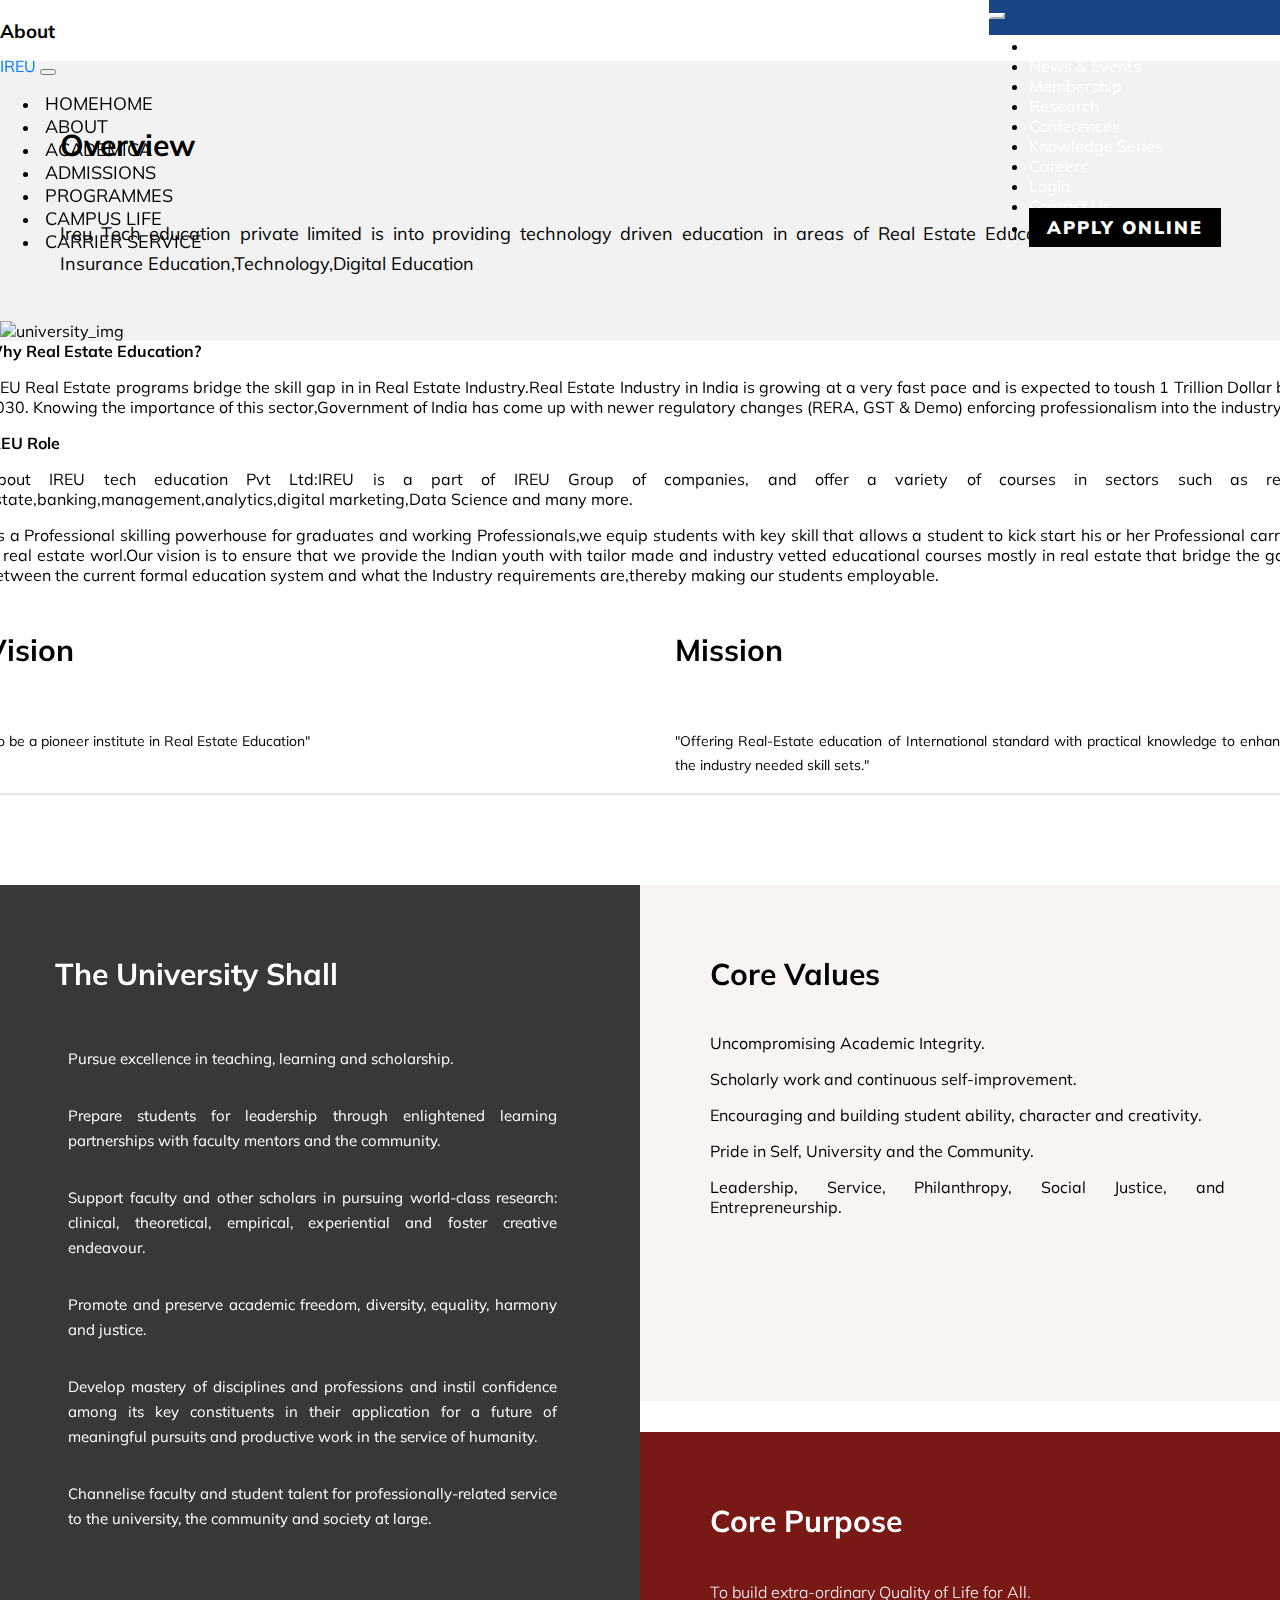
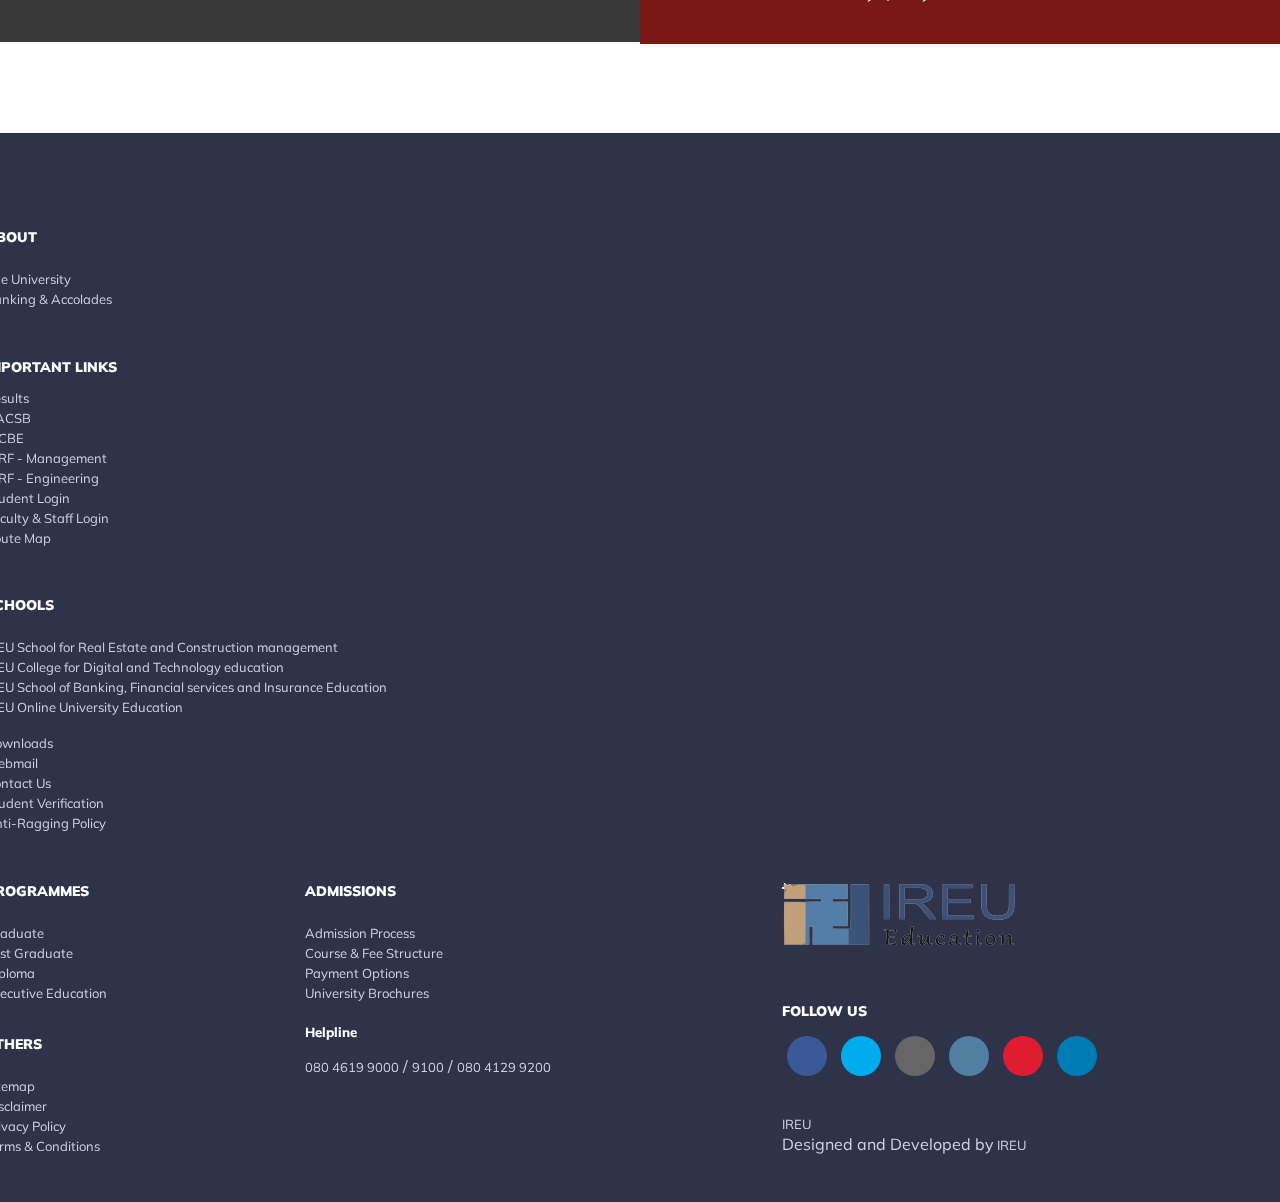
==== commit fbc7e1a3: "new2" ====
--- a/about.html
+++ b/about.html
@@ -15,7 +15,7 @@
     <link href='https://fonts.googleapis.com/css?family=Muli' rel='stylesheet'>
 </head>
 
-<body>
+<body style=" font-family: Muli, sans-serif;">
     <!-- 1st navbar  -->
      <header>
         <!-- 
@@ -78,7 +78,7 @@
                     <a class="nav-link link2" href="about.html" style="color:black">About</a>
                 </li>
                 <li class="nav-item">
-                    <a class="nav-link link2" href="#" style="color:black">Academica</a>
+                    <a class="nav-link link2" href="academics.html" style="color:black">Academica</a>
                 </li>
                 <li class="nav-item">
                     <a class="nav-link link2" href="#" style="color:black">Admissions</a>
@@ -100,7 +100,7 @@
     </header>
 
     <!-- about pragaragh section -->
-    <div class="container try1">
+    <div class="container">
         <div class="row">
             <div class="col-md-12">
                 <h3 class="about-heading">About</h3>
@@ -116,8 +116,8 @@
             <div class="pad_left">
                 <div class="full-width">
                     <h2>Overview</h2>
-                    <p>Alliance University is a Private University established in Karnataka State by Act No.34 of year
-                        2010 and is recognized by the University Grants Commission (UGC), New Delhi.</p>
+                    <p>Ireu Tech education private limited is into providing technology driven education in areas of Real Estate Education Banking Finance Insurance Education,Technology,Digital Education
+                    </p>
                 </div>
             </div>
         </div>
@@ -125,57 +125,28 @@
         <div class="university_img">
             <img class="img-fluid w-100" src="https://alliance.edu.in/siteassets/images/campus-banner.jpg"
                 alt="university_img">
+                <br>
             <section class="University-section">
                 <div class="container">
                     <div class="about-section pad_left">
                         <div class="row pb-4">
                             <div class="col-md-12">
-                                <p>Alliance University is a renowned university of higher learning located on an
-                                    extensive state-of-the-art campus in Bengaluru offering a variety of degree courses.
-                                    The University has baccalaureate concentrations, postgraduate offerings, doctoral
-                                    degree programs and several professional certificate programs.</p>
-                                <p>Alliance University aspires to be among the best universities in the world by the
-                                    year 2025 through a series of strategically crafted moves, precisely calibrated
-                                    action plans and an unwavering commitment to the pursuit of excellence.</p>
-                                <p>While its oldest professional school—Alliance School of Business—is consistently
-                                    ranked among the top ten private business schools in India by various ranking
-                                    agencies, the University having already established Alliance College of Engineering
-                                    and Design; Alliance School of Law; and Alliance Ascent College, is in the process
-                                    of establishing many other prominent academic units, viz., Alliance College of Arts
-                                    and Humanities; Alliance College of Science; Alliance College of Medicine and
-                                    Dentistry; Alliance College of Education and Human Services; Alliance School of
-                                    Health Sciences; and Alliance College of Media and Communications.</p>
-                                <p>The ambience and serenity of a world-class infrastructure housed in a 'green' campus;
-                                    faculty who have proven themselves in their respective fields by providing an
-                                    excellent blend of rigor and relevance in their teaching; staff who are ever ready
-                                    to reach out; robust industry interactions; research aimed at solving problems of
-                                    the real world; a plethora of international collaborative arrangements; outreach
-                                    activities that touch the lives of a wide cross section of society; and an exemplary
-                                    track record in career counseling and placement facilitation—all combine to provide
-                                    a rare synergy that transcends artificial barriers and enables students to follow
-                                    their hearts with passion and confidence.</p>
+                                <p><strong>Why Real Estate Education?</strong></p>
+                                <p>IREU Real Estate programs bridge the skill gap in in Real Estate Industry.Real Estate Industry in India is growing at a very fast pace and is expected to toush 1 Trillion Dollar by 2030. Knowing the importance of this sector,Government of India has come up with newer regulatory changes (RERA, GST & Demo) enforcing professionalism into the industry.</p>
+                                <p><strong>IREU Role</strong></p>
+                                <p>About IREU tech education Pvt Ltd:IREU is a part of IREU Group of companies, and offer a variety of courses in sectors such as real estate,banking,management,analytics,digital marketing,Data Science and many more.</p>
+                                <p>As a Professional skilling powerhouse for graduates and working Professionals,we equip students with key skill that allows a student to kick start his or her Professional carrer in real estate worl.Our vision is to ensure that we provide the Indian youth with tailor made and industry vetted educational courses mostly in real estate that bridge the gap between the current formal education system and what the Industry requirements are,thereby making our students employable.</p>
                             </div>
                         </div>
                         <div class="row">
                             <div class="col-md-6 Vision">
                                 <h3>Vision</h3>
-                                <p">Alliance University’s vision is to be a world-class University that nurtures talent
-                                    and catalytically transforms the lives of millions through excellence in teaching,
-                                    research, service and community development. To uphold a commitment to shaping lives
-                                    through scholarly teaching and learning, and that which contributes to an equitable
-                                    and holistic transformation of society at large.</p>
+                                <p>"To be a pioneer institute in Real Estate Education"</p>
                             </div>
                             <div class="col-md-6 Mission">
                                 <h3>Mission</h3>
-                                <p>The mission of the University is to create and sustain a community of lifelong
-                                    learners in an environment that emphasizes literacy, critical thinking, and
-                                    humanistic and scientific inquiry.</p>
-                                <p>The University shall provide a dynamic, challenging and ethical environment for
-                                    pursuing high quality teaching, research, learning and service across all areas of
-                                    University, where students, faculty and other key constituents can interact,
-                                    collaborate and partner with the global community for creation and dissemination of
-                                    knowledge and transform lives of people through innovation and excellence in higher
-                                    education.</p>
+                                <p>"Offering Real-Estate education of International standard with practical knowledge to enhance the industry needed skill sets."</p>
+                                
                             </div>
                         </div>
                     </div>
@@ -269,16 +240,16 @@
                             <h4>schools</h4>
                             <ul>
                                 <li>
-                                    <a href="#">Alliance School of Business</a>
-                                </li>
-                                <li>
-                                    <a href="#">Alliance College of Engineering & Design</a>
-                                </li>
-                                <li>
-                                    <a href="#">Alliance School of Law</a>
-                                </li>
-                                <li>
-                                    <a href="#">Ascent College</a>
+                                    <a href="#">IREU School for Real Estate and Construction management</a>
+                                </li>
+                                <li>
+                                    <a href="#">IREU College for Digital and Technology education</a>
+                                </li>
+                                <li>
+                                    <a href="#">IREU School of Banking, Financial services and Insurance Education</a>
+                                </li>
+                                <li>
+                                    <a href="#">IREU Online University Education</a>
                                 </li>
                             </ul>
                             <ul>
@@ -305,7 +276,7 @@
                         <ul>
                             <li><a href="#">Graduate</a></li>
                             <li><a href="#">Post Graduate</a></li>
-                            <li><a href="#">Doctoral</a></li>
+                            <li><a href="#">Diploma</a></li>
                             <li><a href="#">Executive Education</a></li>
                         </ul>
                         <h4>OTHERS</h4>
@@ -386,8 +357,8 @@
     $(document).scroll(function () {
         scroll_pos = $(this).scrollTop();
         if (scroll_pos > 80) {
-            $(".sticky-top a").css("color", "white");
-            $(".sticky-top").css('background-color', 'black');
+        //    $(".sticky-top a").css("color", "white");
+            $(".sticky-top").css('background-color', 'white');
 
 
         } else {
--- a/css/style1.css
+++ b/css/style1.css
@@ -3,6 +3,7 @@
 ::before {
   box-sizing: border-box;
 }
+
 body {
   margin: 0%;
   padding: 0%;
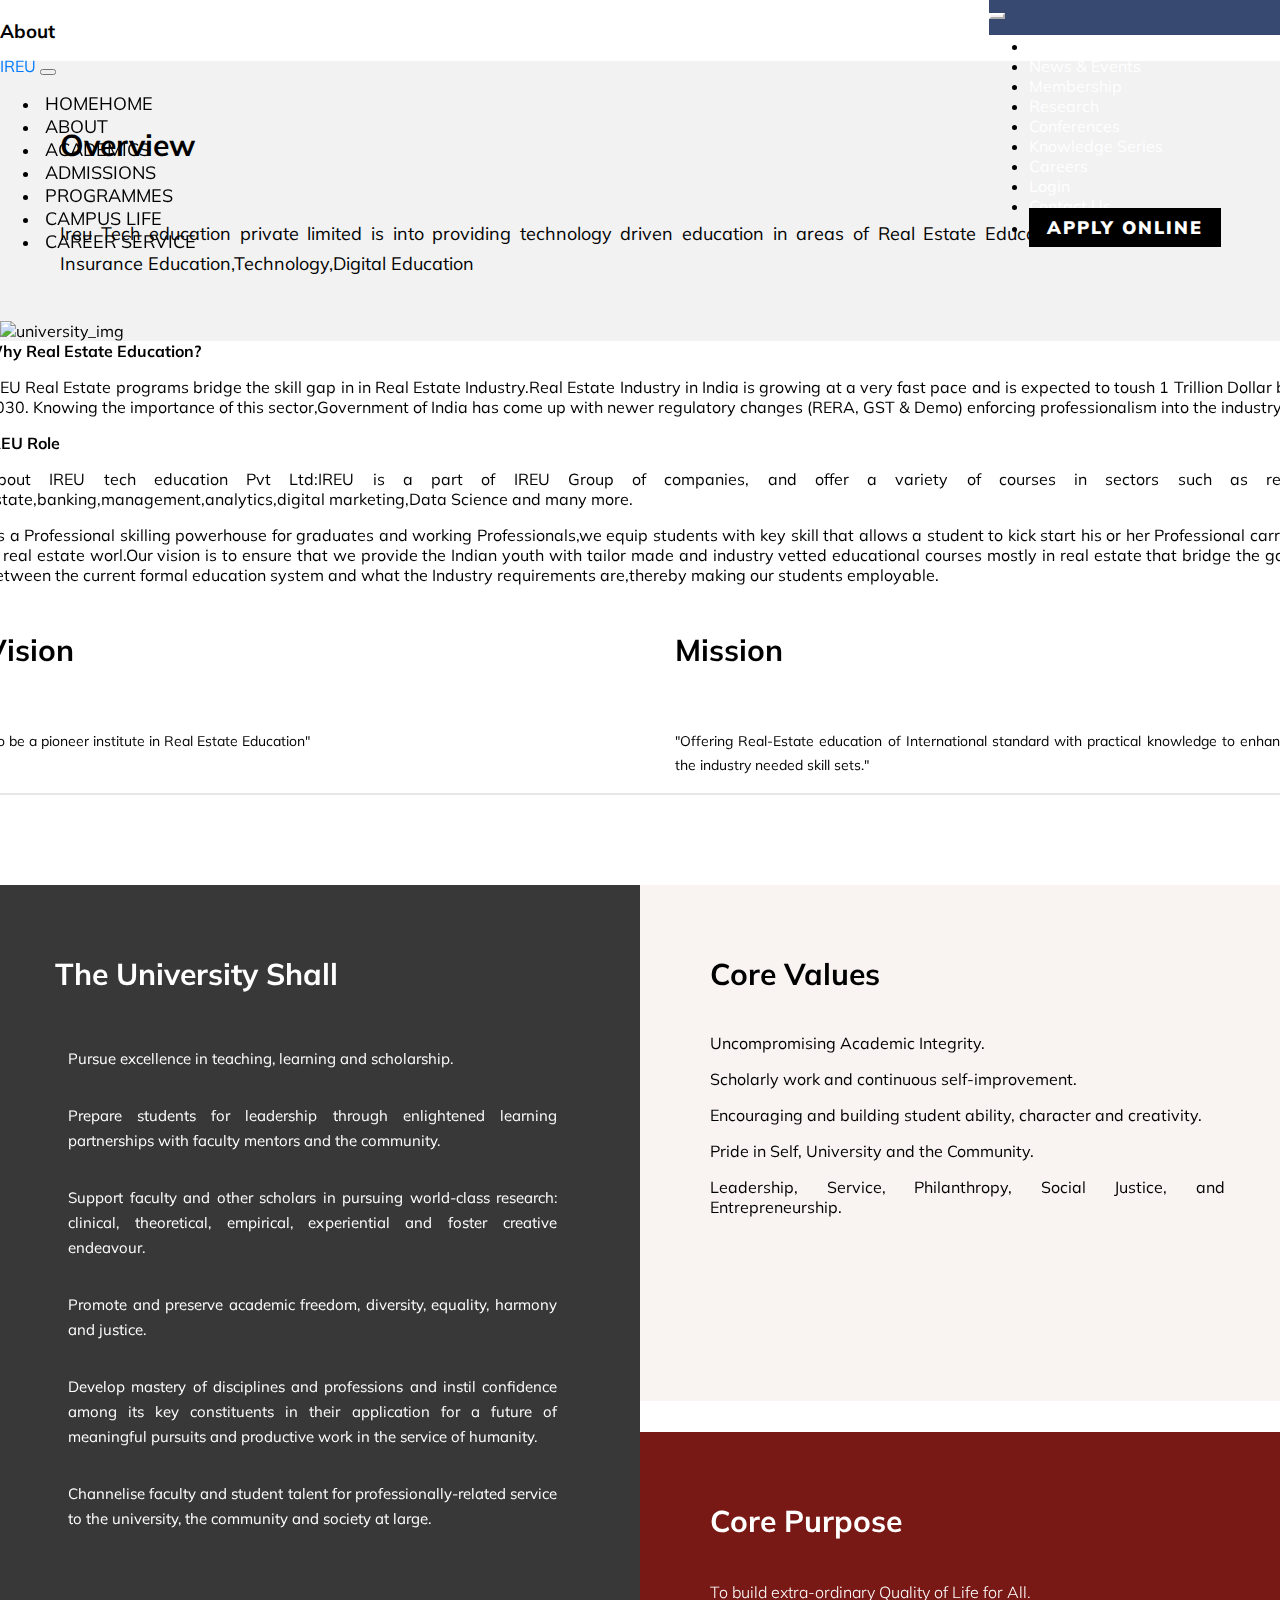
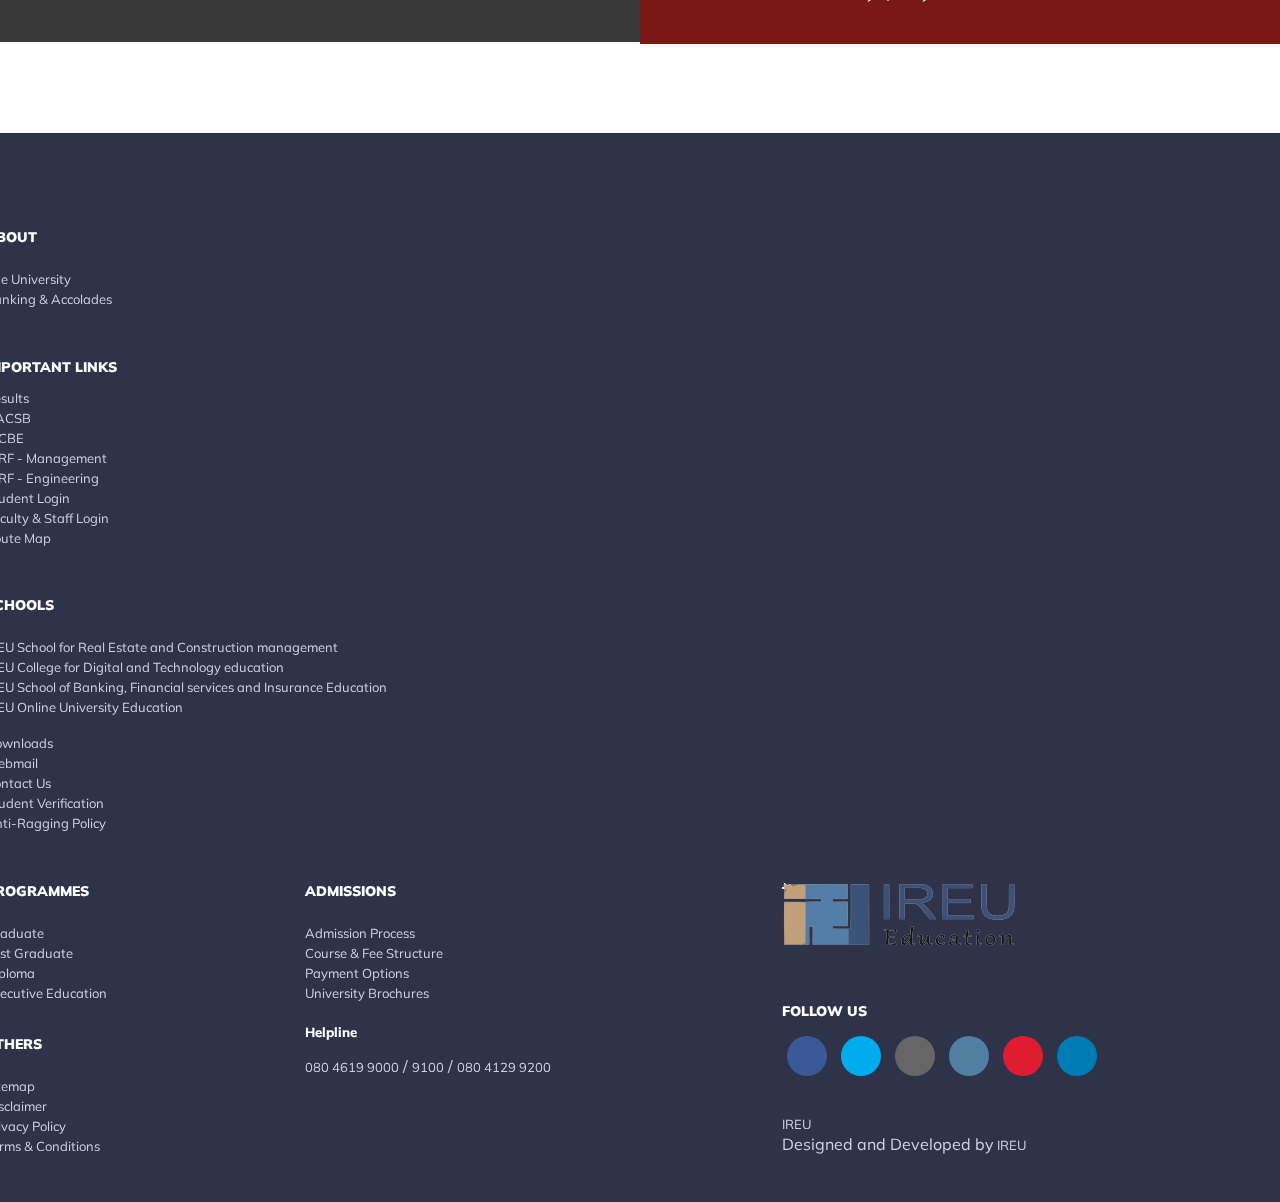
==== commit 5a2f4e90: "e" ====
--- a/about.html
+++ b/about.html
@@ -21,7 +21,7 @@
         <!-- 
 fixed
 -->
-<nav class="navbar navbar-expand-lg  fixed-top ">
+<nav class="navbar navbar-expand-lg  fixed-top " style="background-color: #374871;">
     <a href="/" class="navbar-brand"></a>
     <button class="navbar-toggler custom-toggler" type="button" data-toggle="collapse" data-target="#navbar1">
         <span class="navbar-toggler-icon "></span>
@@ -78,19 +78,19 @@
                     <a class="nav-link link2" href="about.html" style="color:black">About</a>
                 </li>
                 <li class="nav-item">
-                    <a class="nav-link link2" href="academics.html" style="color:black">Academica</a>
+                    <a class="nav-link link2" href="academics.html" style="color:black">Academics</a>
                 </li>
                 <li class="nav-item">
                     <a class="nav-link link2" href="#" style="color:black">Admissions</a>
                 </li>
                 <li class="nav-item">
-                    <a class="nav-link link2" href="#" style="color:black">Programmes</a>
+                    <a class="nav-link link2" href="program.html" style="color:black">Programmes</a>
                 </li>
                 <li class="nav-item">
                     <a class="nav-link link2" href="#" style="color:black">Campus Life</a>
                 </li>
                 <li class="nav-item">
-                    <a class="nav-link link2" href="#" style="color:black">Carrier Service</a>
+                    <a class="nav-link link2" href="#" style="color:black">Career Service</a>
                 </li>
             </ul>
         </div>
--- a/css/nav_bar.css
+++ b/css/nav_bar.css
@@ -1,10 +1,8 @@
-.fixed-top{
-    height: 35px;
+.fixed-top {
+  height: 35px;
 }
 .fixed-top-2 {
-    margin-top: 56px;
-    /* text-align: justify; */
-   
+  margin-top: 56px;
 }
 .custom-toggler .navbar-toggler-icon {
   background-image: url("data:image/svg+xml;charset=utf8,<svg viewBox='0 0 32 32' xmlns='http://www.w3.org/2000/svg'><path stroke='rgba(255,255,255, 255)' stroke-width='2' stroke-linecap='round' stroke-miterlimit='10' d='M4 8h24M4 16h24M4 24h24'/></svg>");
@@ -14,7 +12,7 @@
 
 .custom-toggler.navbar-toggler {
   border-color: rgb(255, 255, 255);
-} 
+}
 .custom-toggler1 .navbar-toggler-icon {
   background-image: url("data:image/svg+xml;charset=utf8,<svg viewBox='0 0 32 32' xmlns='http://www.w3.org/2000/svg'><path stroke='rgba(55, 72, 113, 1)' stroke-width='2' stroke-linecap='round' stroke-miterlimit='10' d='M4 8h24M4 16h24M4 24h24'/></svg>");
   height: 15px;
@@ -23,43 +21,40 @@
 
 .custom-toggler1.navbar-toggler {
   border-color: rgb(255, 255, 255);
-} 
-header >.navbar{
- 
-    background-color: #194486 ;
-    float: right;
+}
+header > .navbar {
+  background-color: #374871;
+  float: right;
 }
 
 .sticky-top {
-    padding-top: 56px;
-    background-color: transparent;
-    color: black;
-    position: fixed;
-    width: 100%;
-    padding-bottom: 20px;
-    
+  padding-top: 56px;
+  background-color: transparent;
+  color: black;
+  position: fixed;
+  width: 100%;
+  padding-bottom: 20px;
 }
-.snd_nav>li>a{
-    font-size: large;
-    text-transform: uppercase;
-    padding: 5px;
+.snd_nav > li > a {
+  font-size: large;
+  text-transform: uppercase;
+  padding: 5px;
 }
-.snd_nav>.nav-item>.link2:hover{
-    
-    text-transform: uppercase;
-    padding: 5px;
-    color: blueviolet;
-    text-decoration: underline;
+.snd_nav > .nav-item > .link2:hover {
+  text-transform: uppercase;
+  padding: 5px;
+  color: blueviolet;
+  text-decoration: underline;
 }
 .spn_apply {
-    color: #fff;
-    background: #000;
-    padding: 8px 18px;
-    overflow: hidden;
-    z-index: 1;
-    position: relative;
-    z-index: 1;
-    font-size: 18px;
-    font-weight: 900;
-    letter-spacing: 2px;
-}+  color: #fff;
+  background: #000;
+  padding: 8px 18px;
+  overflow: hidden;
+  z-index: 1;
+  position: relative;
+  z-index: 1;
+  font-size: 18px;
+  font-weight: 900;
+  letter-spacing: 2px;
+}
